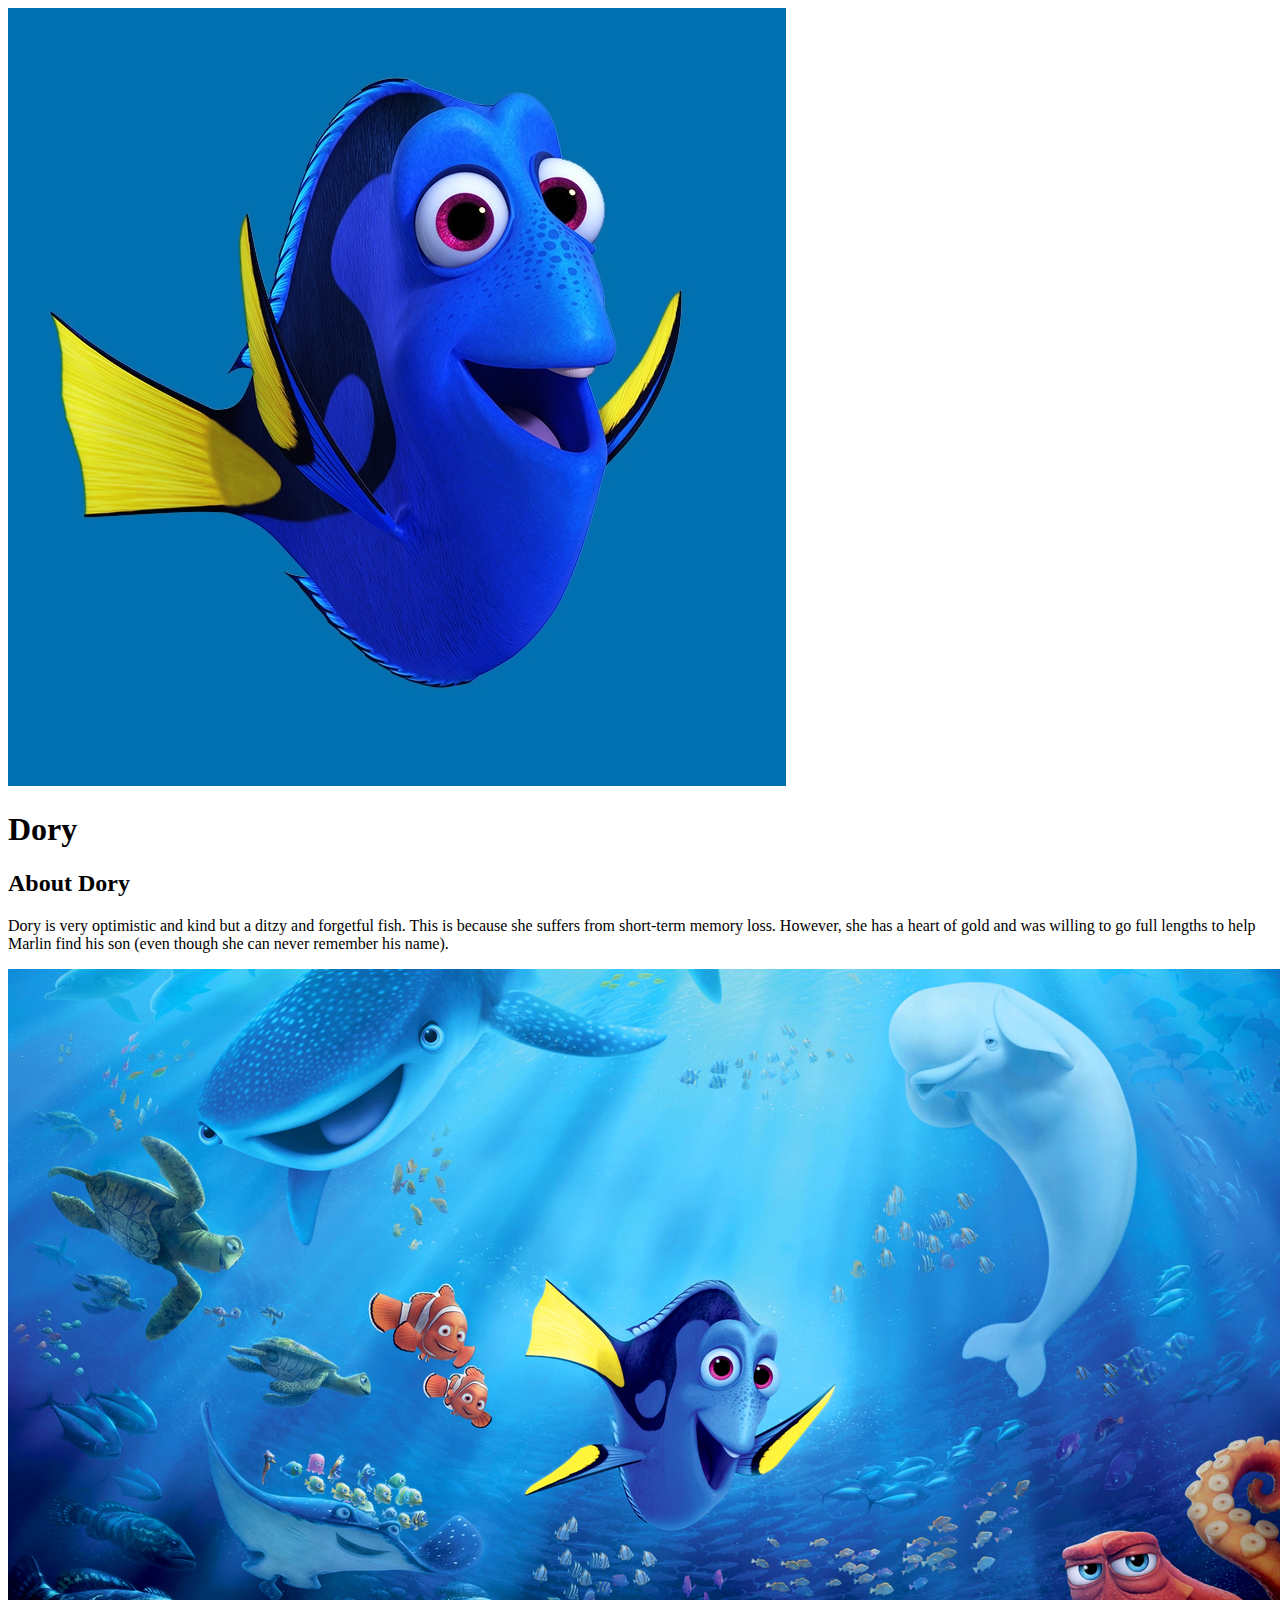
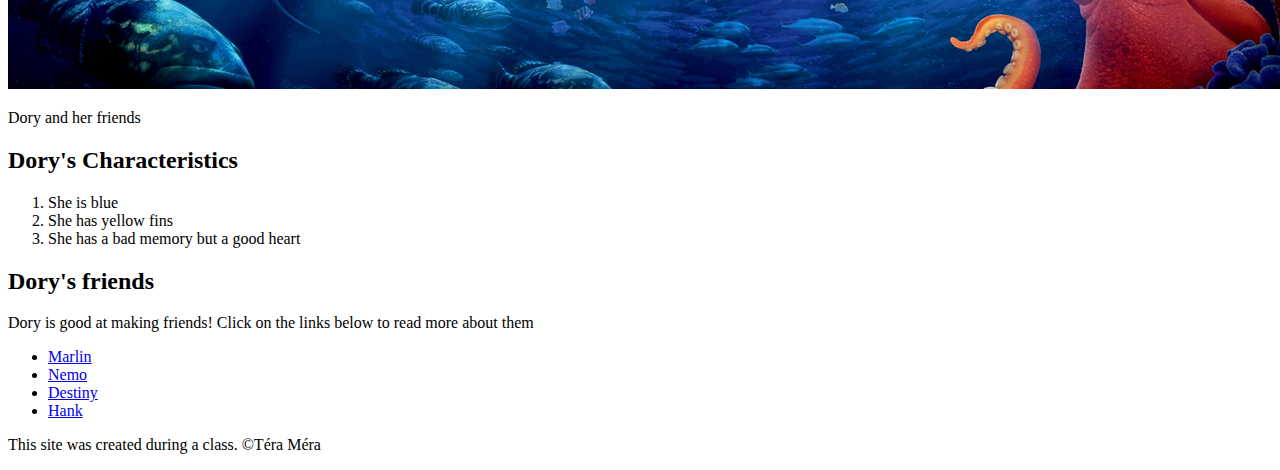
==== index.html @ b495e25e "Added character's index.html file and a few images" ====
<!DOCTYPE html>
<html>
<head>
	<meta charset="utf-8">
	<meta name="viewport" content="width=device-width, initial-scale=1">
	<title>Dory</title>
	<link rel="icon" href="img/dory.jpg">
</head>
<body>
	<!-- header element -->
	<header>
		<img src="img/dory.jpg">
		<h1>Dory</h1>
	</header>

	<!-- main element -->
	<main>
		<h2>About Dory</h2>
		<p>Dory is very optimistic and kind but a ditzy and forgetful fish. This is because she suffers from short-term memory loss. However, she has a heart of gold and was willing to go full lengths to help Marlin find his son (even though she can never remember his name).</p>
		<img src="img/dory-big.jpg">
		<p>Dory and her friends</p>

		<!-- Characteristics -->
		<h2>Dory's Characteristics</h2>
		<ol>
			<li>She is blue</li>
			<li>She has yellow fins</li>
			<li>She has a bad memory but a good heart</li>
		</ol>

		<!-- Friends -->
		<h2>Dory's friends</h2>
		<p>Dory is good at making friends! Click on the links below to read more about them</p>
		<ul>
			<li><a target="_blank" href="https://disney.fandom.com/wiki/Marlin">Marlin</a></li>
			<li><a target="_blank" href="https://disney.fandom.com/wiki/Nemo">Nemo</a></li>
			<li><a target="_blank" href="https://disney.fandom.com/wiki/Destiny">Destiny</a></li>
			<li><a target="_blank" href="https://disney.fandom.com/wiki/Hank">Hank</a></li>
		</ul>
	</main>

	<!-- footer element -->
	<footer>
		<p>This site was created during a class. &copy;Téra Méra</p>
	</footer>

</body>
</html>
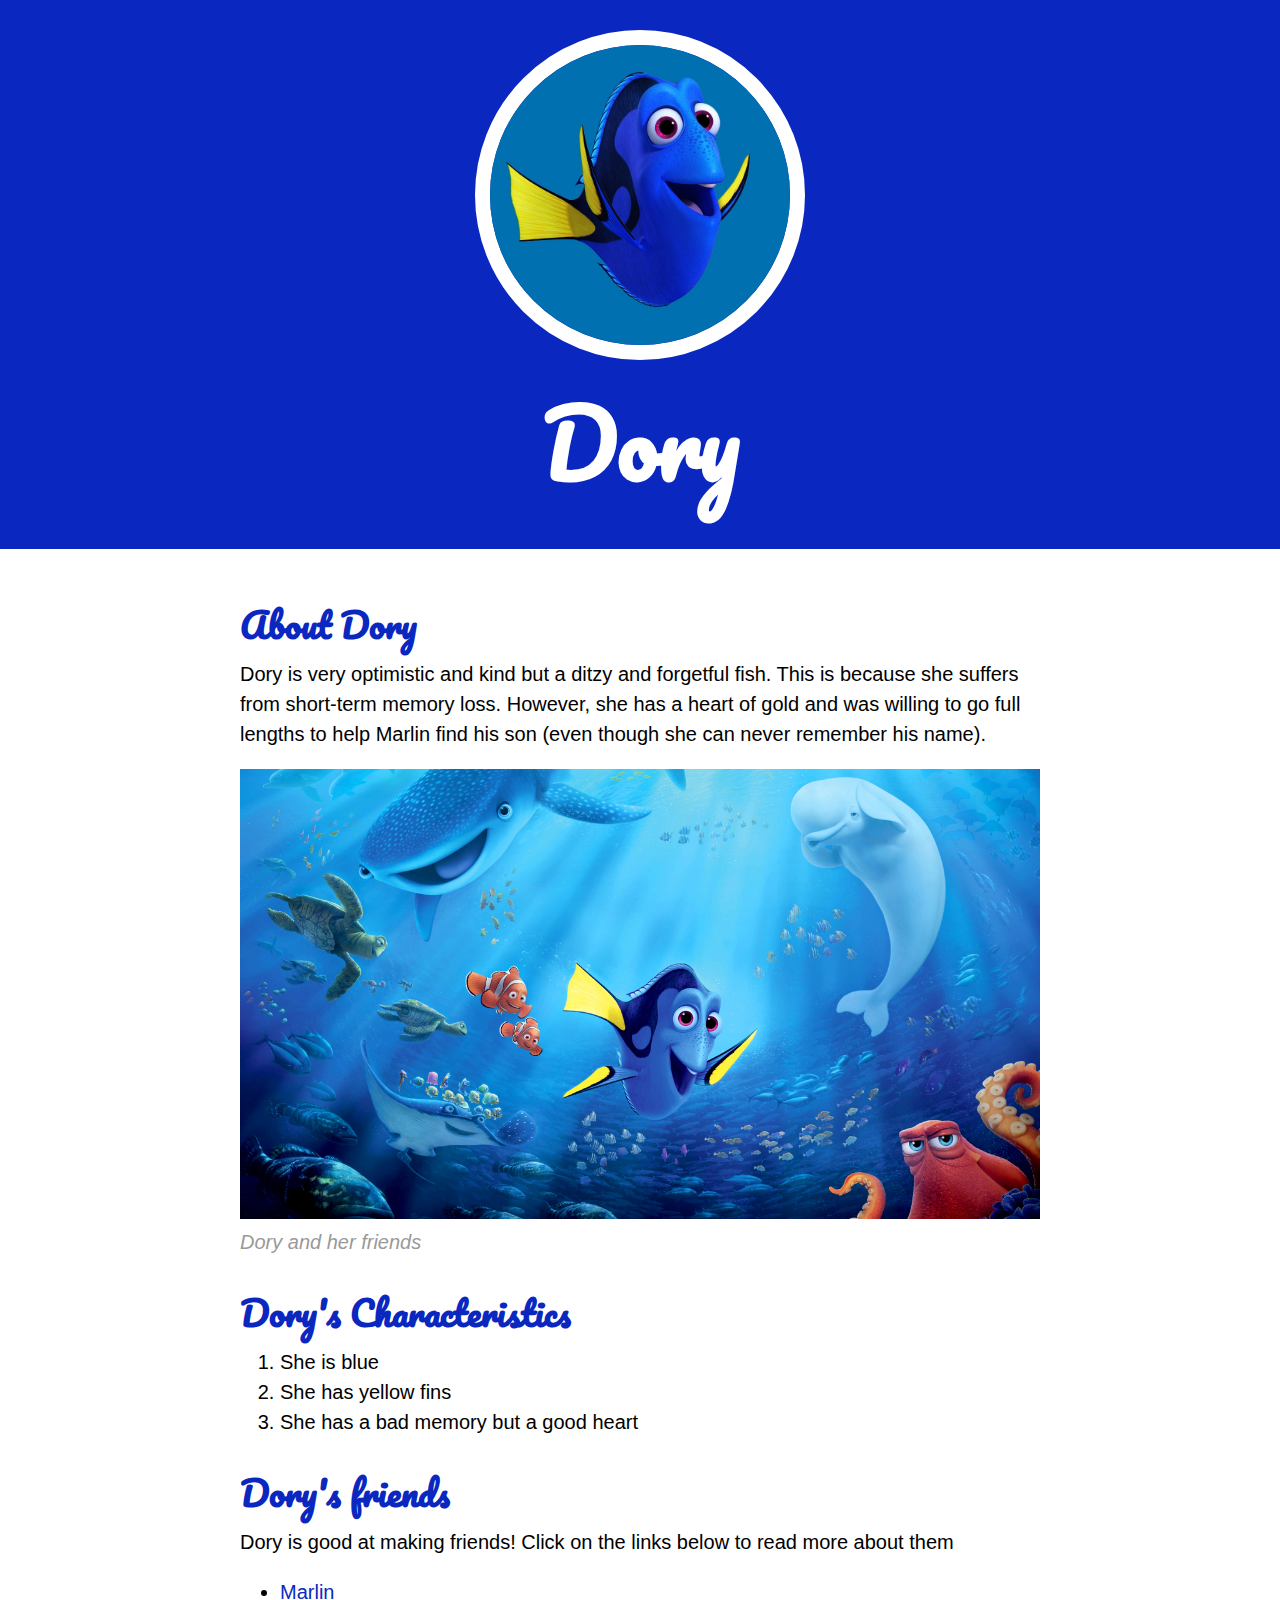
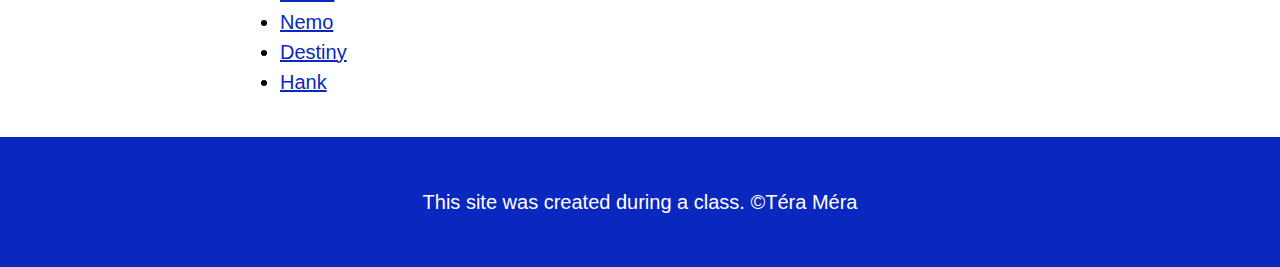
==== commit 53b23c01: "Wrote the CSS for our practise website and changed some HTML" ====
--- a/index.html
+++ b/index.html
@@ -5,6 +5,8 @@
 	<meta name="viewport" content="width=device-width, initial-scale=1">
 	<title>Dory</title>
 	<link rel="icon" href="img/dory.jpg">
+	<link href="https://fonts.googleapis.com/css2?family=Pacifico&display=swap" rel="stylesheet">
+	<link rel="stylesheet" type="text/css" href="css/hero.css">
 </head>
 <body>
 	<!-- header element -->
@@ -18,7 +20,7 @@
 		<h2>About Dory</h2>
 		<p>Dory is very optimistic and kind but a ditzy and forgetful fish. This is because she suffers from short-term memory loss. However, she has a heart of gold and was willing to go full lengths to help Marlin find his son (even though she can never remember his name).</p>
 		<img src="img/dory-big.jpg">
-		<p>Dory and her friends</p>
+		<p class="caption">Dory and her friends</p>
 
 		<!-- Characteristics -->
 		<h2>Dory's Characteristics</h2>
--- a/css/hero.css
+++ b/css/hero.css
@@ -0,0 +1,69 @@
+body{
+	margin: 0px;
+	font-family: Helvetica, Arial, sans-serif;
+	font-size: 20px;
+	line-height: 30px;
+}
+
+header{
+	background-color: #0A27C0;
+	text-align: center;
+	padding-top: 30px;
+	padding-bottom: 30px;
+}
+
+h1, h2{
+	font-family: 'Pacifico', cursive;
+}
+
+header h1{
+	color: white;
+	font-size: 90px;
+}
+
+header img{
+	border-radius: 170px;
+	width: 300px;
+	border: 15px solid white;
+}
+
+main{
+	max-width: 800px;
+	margin: 0 auto;
+	padding: 20px;
+}
+
+main img{
+	max-width: 100%;
+}
+
+h2{
+	font-size: 35px;
+	color: #0A27C0;
+	margin: 40px 0 10px;
+}
+
+a{
+	color: #0A27C0;
+}
+a:hover{
+	color: #FFF53C;
+	background-color: #0A27C0;
+}
+
+footer{
+	background-color: #0A27C0;
+	text-align: center;
+	color: white;
+	padding: 50px;
+}
+
+footer p{
+	margin: 0;
+}
+
+p.caption{
+	color: #999999;
+	font-style: italic;
+	margin-top: 0;
+}